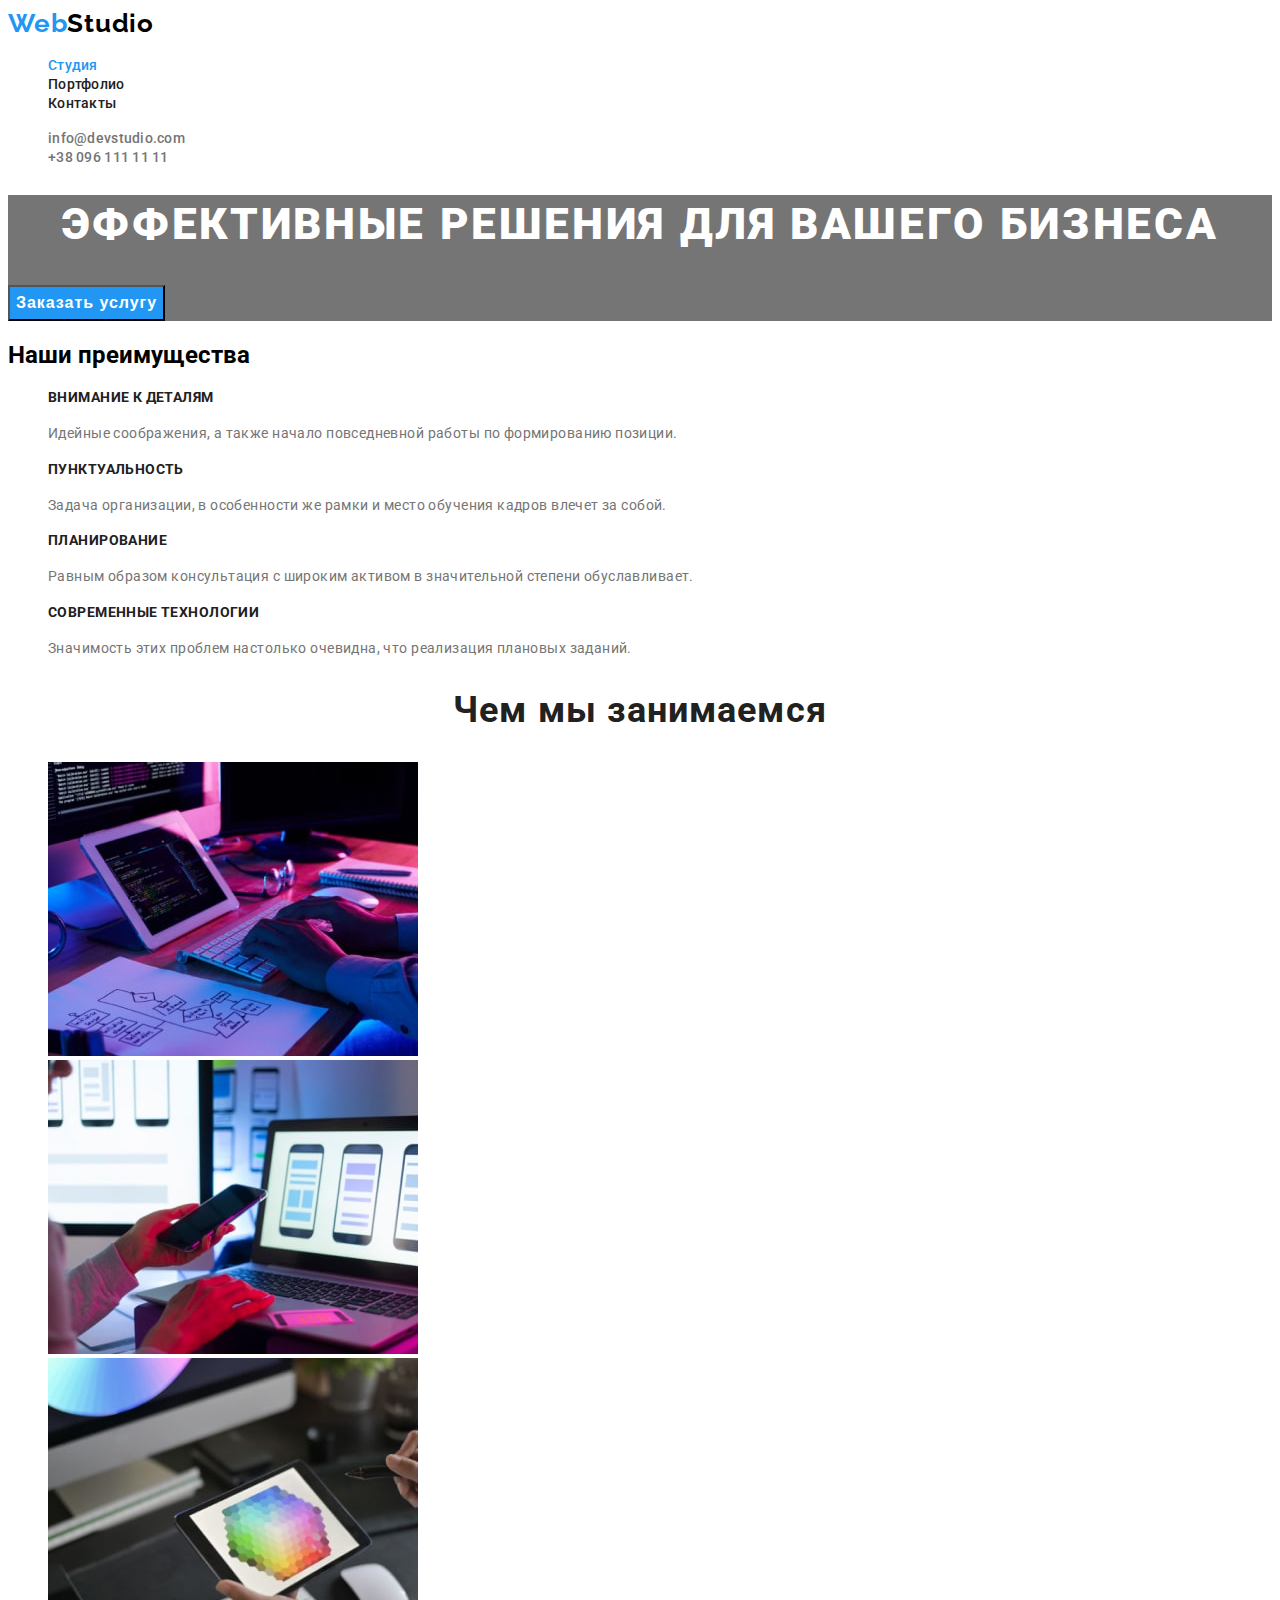
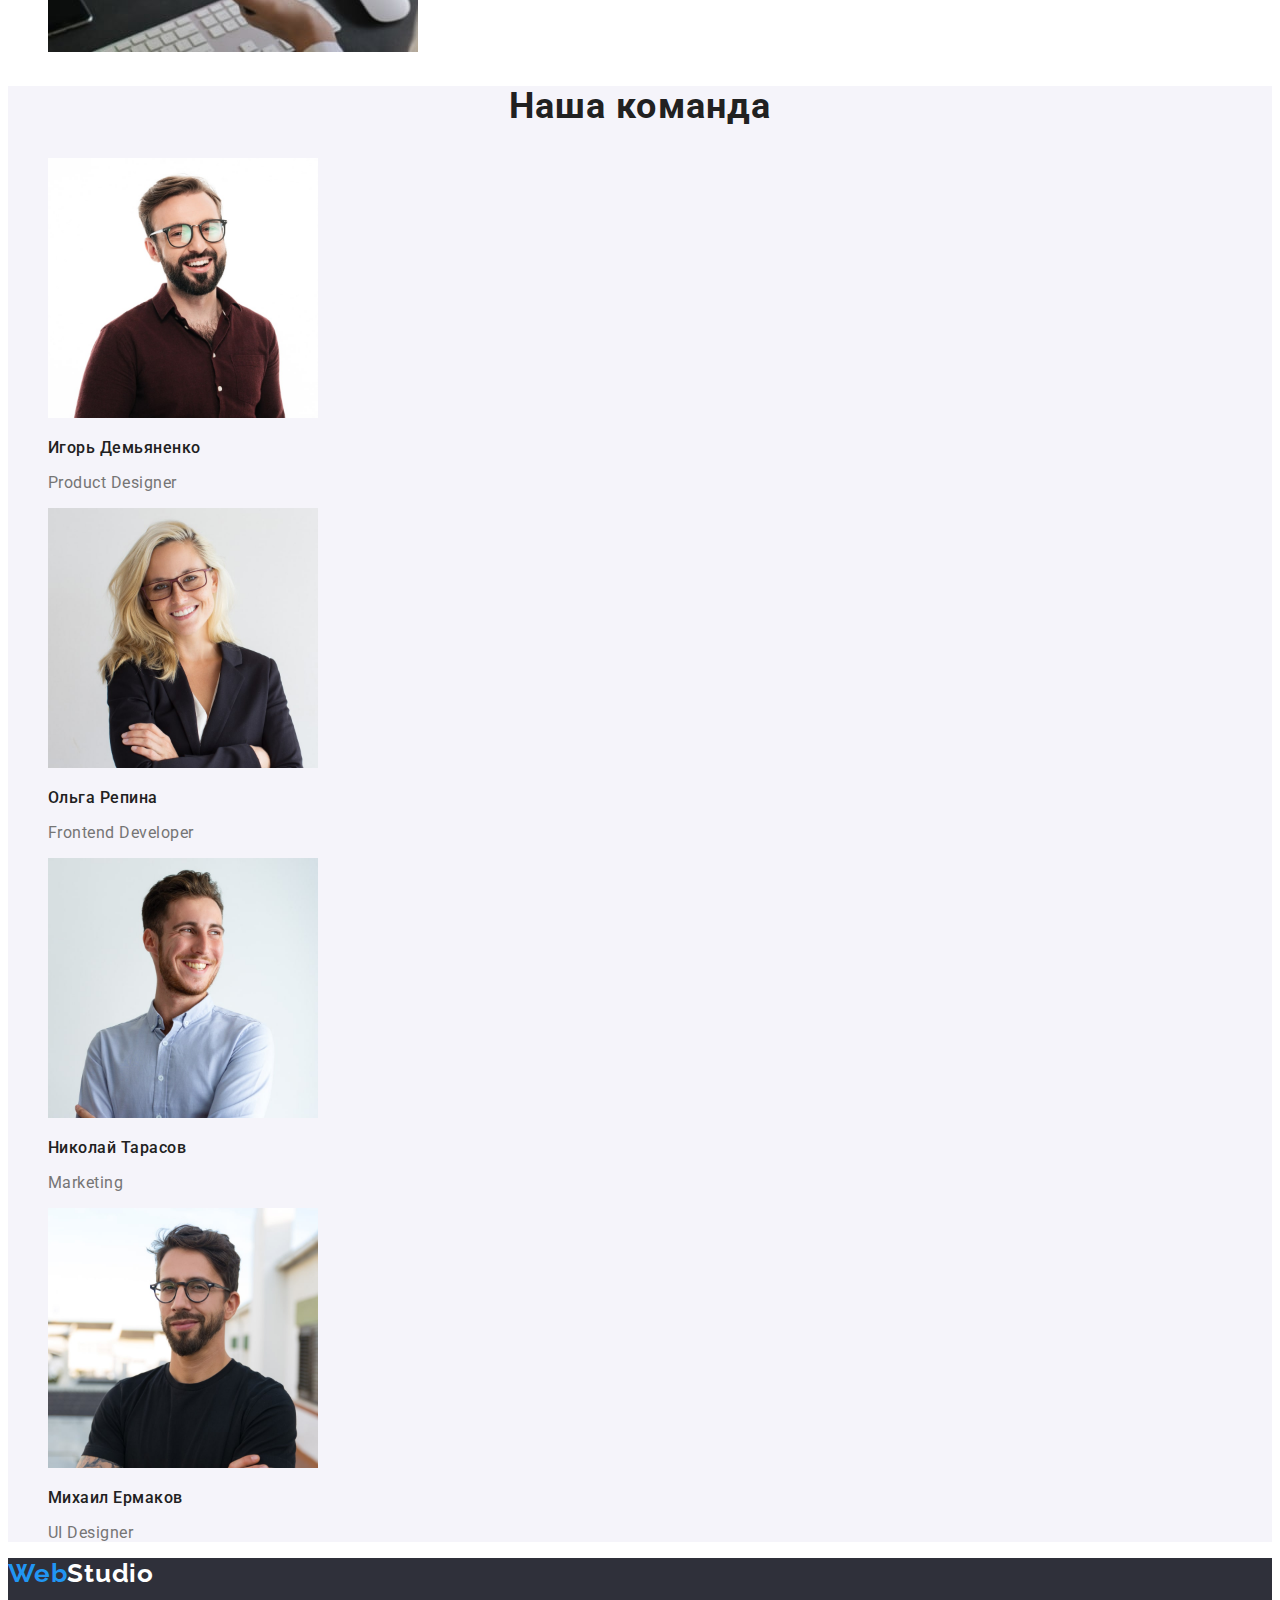
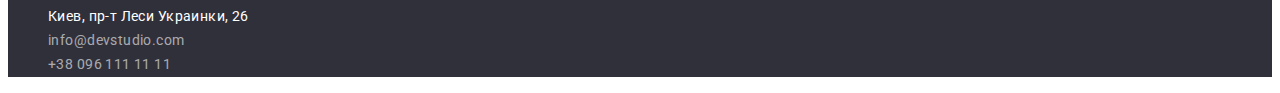
==== index.html @ a6e94756 "Clone home work 2" ====
<!DOCTYPE html>
<html lang="ru">
  <head>
    <meta charset="UTF-8" />
    <meta http-equiv="X-UA-Compatible" content="IE=edge" />
    <meta name="viewport" content="width=device-width, initial-scale=1.0" />
    <title>Home work 1</title>
    <link rel="stylesheet" href="./ccs/styles.css">
    <link rel="preconnect" href="https://fonts.googleapis.com">
    <link rel="preconnect" href="https://fonts.gstatic.com" crossorigin>
    <link href="https://fonts.googleapis.com/css2?family=Raleway:wght@700&family=Roboto:wght@400;500;700;900&display=swap"
      rel="stylesheet">
  </head>

  <body class="pages">
    <header>  
      <nav> 
        <a href="" lang="en" class="logo logo-header link"><span class="logo-accent">Web</span>Studio</a>
        <ul class="naw-list"> 
          <li class="naw-item list">
            <a href="" class="naw-link current link">Студия</a>
          </li> 
          <li class="naw-item list">
            <a href="./portfolio.html" class="naw-link link">Портфолио</a>
          </li>
          <li class="naw-item list">
            <a href="" class="naw-link link">Контакты</a>
          </li>
        </ul>
      </nav>
      <ul class="info-list">
        <li class="info-item list">
          <a href="" lang="en" class="info-link link">info@devstudio.com</a>
        </li>
        <li class="info-item list">
          <a href="" class="info-link link">+38 096 111 11 11</a>
        </li>
      </ul>
    </header>
    <main> 
      <!-- Герой -->
      <section class="hero">
        <h1 class="hero-title">Эффективные решения для вашего бизнеса</h1>
        <button type="button" class="hero-button">Заказать услугу</button>
      </section>
      <!-- Преимущества -->
      <section class="advantage">
        <h2>Наши преимущества</h2>
        <ul class="advantage-list">
          <li class="advantage-item list">
            <h3 class="advantage-title ">Внимание к деталям</h3>
            <p class="advantage-text">Идейные соображения, а также начало повседневной работы по формированию позиции.</p>
          </li>
          <li class="advantage-item list">
            <h3 class="advantage-title">Пунктуальность</h3>
            <p class="advantage-text">
              Задача организации, в особенности же рамки и место обучения кадров влечет за собой.
            </p>
          </li>
          <li class="advantage-item list">
            <h3 class="advantage-title">Планирование</h3>
            <p class="advantage-text">
              Равным образом консультация с широким активом в значительной степени обуславливает.
            </p>
          </li>
          <li class="advantage-item list">
            <h3 class="advantage-title">Современные технологии</h3>
            <p class="advantage-text">Значимость этих проблем настолько очевидна, что реализация плановых заданий.</p>
          </li>
        </ul>
      </section>
      <!-- Чем занимаемся -->
      <section class="about">
        <h2 class="about-title">Чем мы занимаемся</h2>
        <ul class="about-list">
          <li class="about-item list">
            <a href=""
              ><img
                src="./images/box-1.jpg"
                alt="Разработчик печатает код"
                width="370"
                height="294"
            /></a>
          </li>
          <li class="about-item list">
            <a href=""
              ><img
                src="./images/box-2.jpg"
                alt="Дизайнер верстает макеты"
                width="370"
                height="294"
            /></a>
          </li>
          <li class="about-item list">
            <a href=""
              ><img
                src="./images/box-3.jpg"
                alt="Дизайнер подбирае цветовую палитру"
                width="370"
                height="294"
            /></a>
          </li>
        </ul>
      </section>
      <!-- Команда -->
      <section class="team">
        <h2 class="team-title">Наша команда</h2>
        <ul class="team-list">
          <li class="team-item list">
            <img
              src="./images/team-card-1.jpg"
              alt="Фотография Игоря Демьяненко"
              width="270"
              height="260"
            />
            <h3 class="team-name">Игорь Демьяненко</h3>
            <p lang="en" class="team-post">Product Designer</p>
          </li>
          <li class="team-item list">
            <img
              src="./images/team-card-2.jpg"
              alt="Фотография Ольги Репиной"
              width="270"
              height="260"
            />
            <h3 class="team-name">Ольга Репина</h3>
            <p lang="en" class="team-post">Frontend Developer</p>
          </li>
          <li class="team-item list">
            <img
              src="./images/team-card-3.jpg"
              alt="Фотография Николая Тарасова"
              width="270"
              height="260"
            />
            <h3 class="team-name">Николай Тарасов</h3>
            <p lang="en" class="team-post">Marketing</p>
          </li>
          <li class="team-item list">
            <img
              src="./images/team-card-4.jpg"
              alt="Фотография Михаила Ермакова"
              width="270"
              height="260"
            />
            <h3 class="team-name">Михаил Ермаков</h3>
            <p lang="en" class="team-post">UI Designer</p>
          </li>
        </ul>
      </section>
    </main>
    <footer class="footer">
      <a href="" lang="en" class="logo logo-footer link"><span class="logo-accent">Web</span>Studio</a>
      <address class="address">
        <ul class="address-list">
          <li class="address-item list">
            <a href="" class="address-link link">Киев, пр-т Леси Украинки, 26</a>
          </li>
          <li class="address-item list">
            <a href="mailto:info@devstudio.com" lang="en" class="address-link info link">info@devstudio.com</a>
          </li>
          <li class="address-item list">
            <a href="tel:+380961111111" class="address-link info link">+38 096 111 11 11</a>
          </li>
        </ul>
      </address>
    </footer> 
  </body>
</html>
---- ccs/styles.css ----
/*  Основной фон       #FFFFFF 
    Вспомагателный фон #F5F4FA 
    Основной текст     #757575 
    Текст заголовков   #212121
    Акцент             #2196F3
    Цвет Лого          #000000

*/

:root {
    --primary-bg-color: #ffffff;
    --secondary-bg-color: #f5f4fa;
    --footer-bg-color: #2f303a;

    --primary-text-color: #757575;
    --secondary-text-color: #ffffff;
    --title-text-color: #212121;

    --logo-white-color: #ffffff;
    --logo-blask-color: #000000;

    --accent-color: #2196f3;
}
/*-------------MAIN-------------*/
.link {
    text-decoration: none;
}
.list {
    list-style-type: none;
}
.pages {
    font-family: Roboto;

    background-color: var(--primary-bg-color);
}

.logo {
    font-family: Raleway;
    font-weight: 700;
    font-size: 26px;
    line-height: 1.19;
    letter-spacing: 0.03em;
    font-size: 26px;
}
.logo-header {
    color: var(--logo-blask-color);
}
.logo-footer {
    color: var(--logo-white-color);
}

.logo-accent {
    color: var(--accent-color);
}

/*----------Site naw----------*/
.naw-link {
    font-style: normal;
    font-weight: 500;
    font-size: 14px;
    line-height: 1.14;
    letter-spacing: 0.02em;
    color: var(--title-text-color);
}

.naw-link:hover,
.naw-link:focus {
    color: var(--accent-color);
}
.naw-link.current {
    color: var(--accent-color);
}

.info-link {
    font-style: normal;
    font-weight: 500;
    font-size: 14px;
    line-height: 1.14;
    letter-spacing: 0.02em;
    color: var(--primary-text-color);
}

.info-link:hover,
.info-link:focus {
    color: var(--accent-color);
}
.address-link {
    font-style: normal;
    font-weight: normal;
    font-size: 14px;
    line-height: 1.71;
    letter-spacing: 0.03em;
    color: var(--secondary-text-color);
}
.address-link.info {
    color: rgba(255, 255, 255, 0.6);
}

/* index.html */

/* --------------------HERO-------------------- */
.hero {
    background-color: var(--primary-text-color);
}
.hero-title {
    font-weight: 900;
    font-size: 44px;
    line-height: 1.36;
    text-align: center;
    letter-spacing: 0.06em;
    text-transform: uppercase;
    color: var(--secondary-text-color);
    font-size: 44px;
}
.hero-button {
    font-weight: 700;
    font-size: 16px;
    line-height: 1.87;
    letter-spacing: 0.06em;
    color: var(--secondary-text-color);
    background-color: var(--accent-color);
    font-size: 16px;
}

/* --------------------ADVANTAGE-------------------- */
.advantage-title {
    font-weight: 700;
    font-size: 14px;
    line-height: 1.4;
    letter-spacing: 0.03em;
    text-transform: uppercase;
    color: var(--title-text-color);
}
.advantage-text {
    font-weight: normal;
    font-size: 14px;
    line-height: 1.71;
    letter-spacing: 0.03em;
    color: var(--primary-text-color);
}

.about-title {
    font-weight: 700;
    font-size: 36px;
    line-height: 1.16;
    text-align: center;
    letter-spacing: 0.03em;
    color: var(--title-text-color);
}

/* --------------------TEAM-------------------- */
.team {
    background-color: var(--secondary-bg-color);
}
.team-title {
    font-weight: 700;
    font-size: 36px;
    line-height: 1.16;
    text-align: center;
    letter-spacing: 0.03em;
    color: var(--title-text-color);
}

.team-name {
    font-weight: 500;
    font-size: 16px;
    line-height: 1.19;
    letter-spacing: 0.03em;
    color: var(--title-text-color);
}
.team-post {
    font-weight: 400;
    font-size: 16px;
    line-height: 1.19;
    letter-spacing: 0.03em;
    color: var(--primary-text-color);
}
/* --------------------FOOTER-------------------- */
.footer {
    background-color: var(--footer-bg-color);
}

/* --------------------portfolio.html-------------------- */

/* --------------------FILTER-------------------- */
.filter-button {
    font-family: Roboto;
    font-weight: 500;
    font-size: 16px;
    line-height: 1.62;
    letter-spacing: 0.03em;
    background-color: var(--secondary-bg-color);
    color: var(--title-text-color);
}
.filter-button:focus,
.filter-button:hover {
    background-color: var(--accent-color);
    color: var(--secondary-text-color);
}

/* --------------------PROJECTS-------------------- */
.project-name {
    font-weight: 700;
    font-size: 18px;
    line-height: 2;
    letter-spacing: 0.06em;
    color: var(--title-text-color);
}
.project-type {
    font-weight: 400;
    font-size: 16px;
    line-height: 1.87;
    letter-spacing: 0.03em;
    color: var(--primary-text-color);
}
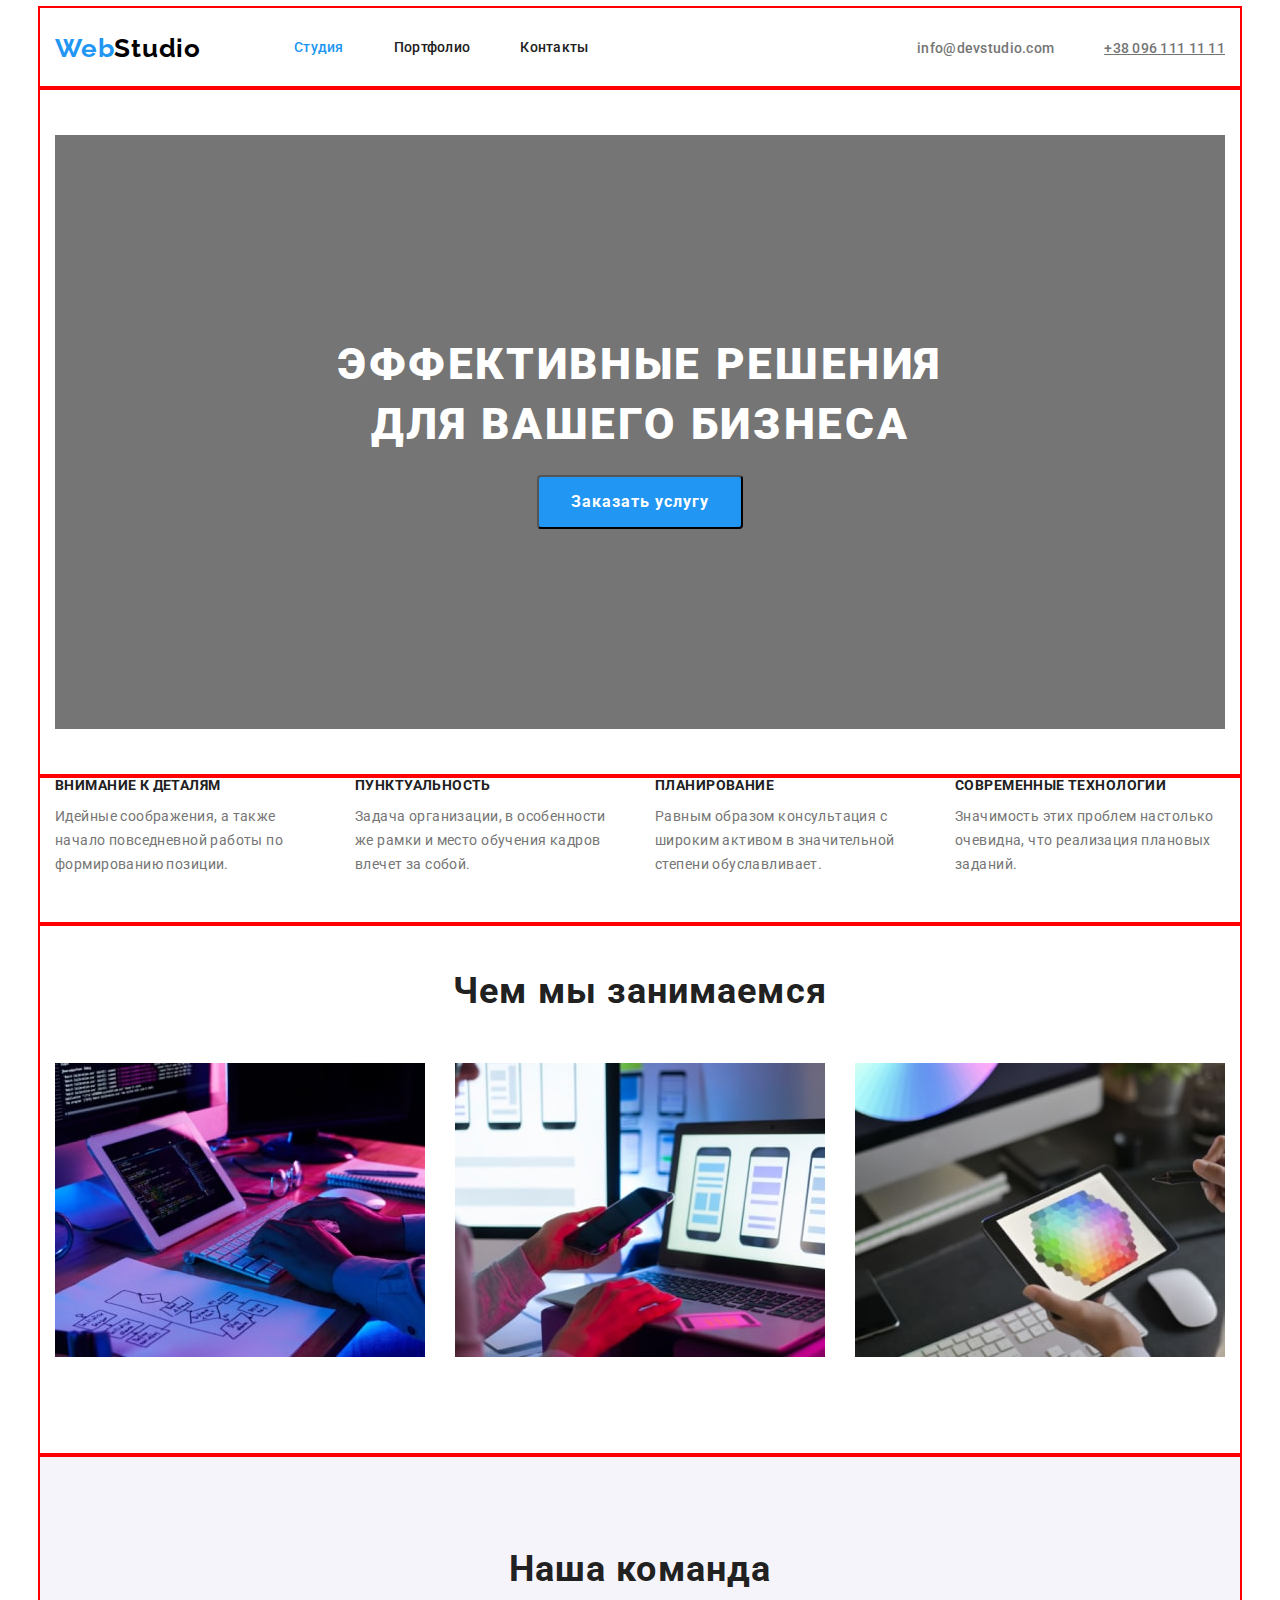
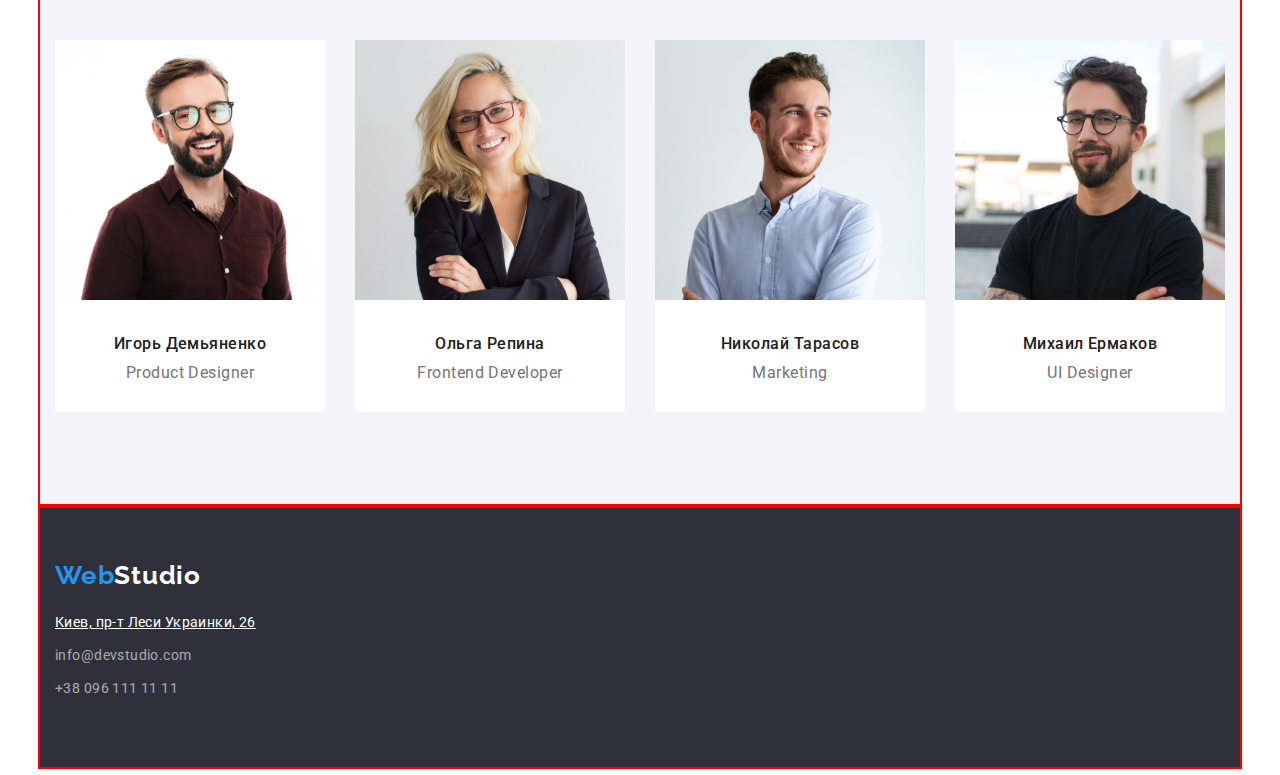
==== commit e0f17ff7: "Add home work 3." ====
--- a/index.html
+++ b/index.html
@@ -5,75 +5,83 @@
     <meta http-equiv="X-UA-Compatible" content="IE=edge" />
     <meta name="viewport" content="width=device-width, initial-scale=1.0" />
     <title>Home work 1</title>
+    <link rel="stylesheet" href="https://cdnjs.cloudflare.com/ajax/libs/modern-normalize/1.1.0/modern-normalize.min.css"
+      integrity="sha512-wpPYUAdjBVSE4KJnH1VR1HeZfpl1ub8YT/NKx4PuQ5NmX2tKuGu6U/JRp5y+Y8XG2tV+wKQpNHVUX03MfMFn9Q=="
+      crossorigin="anonymous" referrerpolicy="no-referrer" />
     <link rel="stylesheet" href="./ccs/styles.css">
     <link rel="preconnect" href="https://fonts.googleapis.com">
     <link rel="preconnect" href="https://fonts.gstatic.com" crossorigin>
     <link href="https://fonts.googleapis.com/css2?family=Raleway:wght@700&family=Roboto:wght@400;500;700;900&display=swap"
       rel="stylesheet">
   </head>
-
-  <body class="pages">
-    <header>  
-      <nav> 
-        <a href="" lang="en" class="logo logo-header link"><span class="logo-accent">Web</span>Studio</a>
-        <ul class="naw-list"> 
-          <li class="naw-item list">
-            <a href="" class="naw-link current link">Студия</a>
-          </li> 
-          <li class="naw-item list">
-            <a href="./portfolio.html" class="naw-link link">Портфолио</a>
+ 
+  <body class="pages ">
+    <header class="page-header">  
+      <div class="main-nav conteiner">
+        <nav class="nav-content">
+          <a href="" lang="en" class="logo logo-header link"><span class="logo-accent">Web</span>Studio</a>
+          <ul class="naw-list list">
+            <li class="naw-item">
+              <a href="" class="naw-link current link">Студия</a>
+            </li>
+            <li class="naw-item">
+              <a href="./portfolio.html" class="naw-link link">Портфолио</a>
+            </li>
+            <li class="naw-item">
+              <a href="" class="naw-link link">Контакты</a>
+            </li>
+          </ul>
+        </nav>
+        <ul class="info-list list">
+          <li class="info-item">
+            <a href="" lang="en" class="info-link link">info@devstudio.com</a>
           </li>
-          <li class="naw-item list">
-            <a href="" class="naw-link link">Контакты</a>
+          <li class="info-item list">
+            <a href="" class="info-link">+38 096 111 11 11</a>
           </li>
         </ul>
-      </nav>
-      <ul class="info-list">
-        <li class="info-item list">
-          <a href="" lang="en" class="info-link link">info@devstudio.com</a>
-        </li>
-        <li class="info-item list">
-          <a href="" class="info-link link">+38 096 111 11 11</a>
-        </li>
-      </ul>
+      </div>
     </header>
     <main> 
       <!-- Герой -->
-      <section class="hero">
-        <h1 class="hero-title">Эффективные решения для вашего бизнеса</h1>
-        <button type="button" class="hero-button">Заказать услугу</button>
+      <section class="hero conteiner">
+        <div class="hero-content">
+          <h1 class="hero-title">Эффективные решения<br>для вашего бизнеса</h1>
+          <button type="button" class="hero-button">Заказать услугу</button>
+        </div>
+        
       </section>
       <!-- Преимущества -->
-      <section class="advantage">
-        <h2>Наши преимущества</h2>
-        <ul class="advantage-list">
-          <li class="advantage-item list">
+      <section class="advantage conteiner">
+        <h2 class="visually-hidden">Наши преимущества</h2>
+        <ul class="advantage-list list">
+          <li class="advantage-item ">
             <h3 class="advantage-title ">Внимание к деталям</h3>
             <p class="advantage-text">Идейные соображения, а также начало повседневной работы по формированию позиции.</p>
           </li>
-          <li class="advantage-item list">
+          <li class="advantage-item">
             <h3 class="advantage-title">Пунктуальность</h3>
             <p class="advantage-text">
               Задача организации, в особенности же рамки и место обучения кадров влечет за собой.
             </p>
           </li>
-          <li class="advantage-item list">
+          <li class="advantage-item">
             <h3 class="advantage-title">Планирование</h3>
             <p class="advantage-text">
               Равным образом консультация с широким активом в значительной степени обуславливает.
             </p>
           </li>
-          <li class="advantage-item list">
+          <li class="advantage-item">
             <h3 class="advantage-title">Современные технологии</h3>
             <p class="advantage-text">Значимость этих проблем настолько очевидна, что реализация плановых заданий.</p>
           </li>
         </ul>
       </section>
       <!-- Чем занимаемся -->
-      <section class="about">
+      <section class="about conteiner">
         <h2 class="about-title">Чем мы занимаемся</h2>
-        <ul class="about-list">
-          <li class="about-item list">
+        <ul class="about-list list">
+          <li class="about-item ">
             <a href=""
               ><img
                 src="./images/box-1.jpg"
@@ -82,7 +90,7 @@
                 height="294"
             /></a>
           </li>
-          <li class="about-item list">
+          <li class="about-item ">
             <a href=""
               ><img
                 src="./images/box-2.jpg"
@@ -91,7 +99,7 @@
                 height="294"
             /></a>
           </li>
-          <li class="about-item list">
+          <li class="about-item ">
             <a href=""
               ><img
                 src="./images/box-3.jpg"
@@ -103,10 +111,10 @@
         </ul>
       </section>
       <!-- Команда -->
-      <section class="team">
+      <section class="team conteiner">
         <h2 class="team-title">Наша команда</h2>
-        <ul class="team-list">
-          <li class="team-item list">
+        <ul class="team-list list">
+          <li class="team-item">
             <img
               src="./images/team-card-1.jpg"
               alt="Фотография Игоря Демьяненко"
@@ -116,7 +124,7 @@
             <h3 class="team-name">Игорь Демьяненко</h3>
             <p lang="en" class="team-post">Product Designer</p>
           </li>
-          <li class="team-item list">
+          <li class="team-item">
             <img
               src="./images/team-card-2.jpg"
               alt="Фотография Ольги Репиной"
@@ -126,7 +134,7 @@
             <h3 class="team-name">Ольга Репина</h3>
             <p lang="en" class="team-post">Frontend Developer</p>
           </li>
-          <li class="team-item list">
+          <li class="team-item">
             <img
               src="./images/team-card-3.jpg"
               alt="Фотография Николая Тарасова"
@@ -136,7 +144,7 @@
             <h3 class="team-name">Николай Тарасов</h3>
             <p lang="en" class="team-post">Marketing</p>
           </li>
-          <li class="team-item list">
+          <li class="team-item">
             <img
               src="./images/team-card-4.jpg"
               alt="Фотография Михаила Ермакова"
@@ -149,17 +157,17 @@
         </ul>
       </section>
     </main>
-    <footer class="footer">
+    <footer class="footer conteiner">
       <a href="" lang="en" class="logo logo-footer link"><span class="logo-accent">Web</span>Studio</a>
       <address class="address">
-        <ul class="address-list">
-          <li class="address-item list">
-            <a href="" class="address-link link">Киев, пр-т Леси Украинки, 26</a>
+        <ul class="address-list list">
+          <li class="address-item">
+            <a href="" class="address-link">Киев, пр-т Леси Украинки, 26</a>
           </li>
-          <li class="address-item list">
+          <li class="address-item">
             <a href="mailto:info@devstudio.com" lang="en" class="address-link info link">info@devstudio.com</a>
           </li>
-          <li class="address-item list">
+          <li class="address-item">
             <a href="tel:+380961111111" class="address-link info link">+38 096 111 11 11</a>
           </li>
         </ul>
--- a/ccs/styles.css
+++ b/ccs/styles.css
@@ -6,6 +6,11 @@
     Цвет Лого          #000000
 
 */
+*,
+*::before,
+*::after {
+    box-sizing: border-box;
+}
 
 :root {
     --primary-bg-color: #ffffff;
@@ -22,10 +27,40 @@
     --accent-color: #2196f3;
 }
 /*-------------MAIN-------------*/
+.conteiner {
+    margin-left: auto;
+    margin-right: auto;
+    width: 1200px;
+    padding-left: 15px;
+    padding-right: 15px;
+    outline: 2px solid red;
+}
+h1,
+h2,
+h3,
+h4,
+h5,
+h6,
+p {
+    margin: 0;
+}
+
+.visually-hidden {
+    position: absolute;
+    width: 1px;
+    height: 1px;
+    margin: -1px;
+    padding: 0;
+    overflow: hidden;
+    border: 0;
+    clip: rect(0 0 0 0);
+}
 .link {
     text-decoration: none;
 }
 .list {
+    padding: 0px;
+    margin: 0px;
     list-style-type: none;
 }
 .pages {
@@ -54,13 +89,37 @@
 }
 
 /*----------Site naw----------*/
+.main-nav {
+    display: flex;
+    align-items: center;
+    justify-content: space-between;
+}
+
+.nav-content {
+    display: flex;
+    align-items: center;
+}
+
+.naw-list {
+    display: flex;
+    margin-left: 93px;
+}
+
+.naw-item:not(:last-child) {
+    margin-right: 50px;
+}
+
 .naw-link {
+    display: block;
+    padding-top: 32px;
+    padding-bottom: 32px;
     font-style: normal;
     font-weight: 500;
     font-size: 14px;
     line-height: 1.14;
     letter-spacing: 0.02em;
     color: var(--title-text-color);
+    /* background-color: teal; */
 }
 
 .naw-link:hover,
@@ -71,7 +130,17 @@
     color: var(--accent-color);
 }
 
+.info-list {
+    display: flex;
+}
+.info-item:not(:last-child) {
+    margin-right: 50px;
+}
+
 .info-link {
+    /* background-color: tomato; */
+    padding-top: 32px;
+    padding-bottom: 32px;
     font-style: normal;
     font-weight: 500;
     font-size: 14px;
@@ -84,6 +153,13 @@
 .info-link:focus {
     color: var(--accent-color);
 }
+
+.address {
+    margin-top: 20px;
+}
+.address-item:not(:last-child) {
+    margin-bottom: 9px;
+}
 .address-link {
     font-style: normal;
     font-weight: normal;
@@ -100,9 +176,18 @@
 
 /* --------------------HERO-------------------- */
 .hero {
+    padding-top: 47px;
+    padding-bottom: 47px;
+}
+
+.hero-content {
     background-color: var(--primary-text-color);
+    text-align: center;
+    padding-top: 200px;
+    padding-bottom: 200px;
 }
 .hero-title {
+    padding-bottom: 20px;
     font-weight: 900;
     font-size: 44px;
     line-height: 1.36;
@@ -113,6 +198,11 @@
     font-size: 44px;
 }
 .hero-button {
+    padding-bottom: 20px;
+    display: inline-block;
+    border-radius: 4px;
+    padding: 10px 32px;
+    font-family: Roboto;
     font-weight: 700;
     font-size: 16px;
     line-height: 1.87;
@@ -123,7 +213,23 @@
 }
 
 /* --------------------ADVANTAGE-------------------- */
+.advantage {
+    padding-bottom: 47px;
+}
+
+.advantage-list {
+    display: flex;
+    margin-left: -15px;
+    margin-right: -15px;
+}
+.advantage-item {
+    margin-left: 15px;
+    margin-right: 15px;
+    flex-basis: calc((100% - 90px) / 3);
+}
+
 .advantage-title {
+    margin-bottom: 10px;
     font-weight: 700;
     font-size: 14px;
     line-height: 1.4;
@@ -138,8 +244,12 @@
     letter-spacing: 0.03em;
     color: var(--primary-text-color);
 }
-
+.about {
+    padding-bottom: 94px;
+    padding-top: 47px;
+}
 .about-title {
+    margin-bottom: 50px;
     font-weight: 700;
     font-size: 36px;
     line-height: 1.16;
@@ -148,11 +258,21 @@
     color: var(--title-text-color);
 }
 
+.about-list {
+    display: flex;
+}
+.about-item:not(:last-child) {
+    margin-right: 30px;
+}
+
 /* --------------------TEAM-------------------- */
 .team {
+    padding-top: 94px;
+    padding-bottom: 94px;
     background-color: var(--secondary-bg-color);
 }
 .team-title {
+    margin-bottom: 50px;
     font-weight: 700;
     font-size: 36px;
     line-height: 1.16;
@@ -161,7 +281,23 @@
     color: var(--title-text-color);
 }
 
+.team-list {
+    display: flex;
+}
+
+.team-item {
+    text-align: center;
+    border-bottom-right-radius: 4px;
+    border-bottom-left-radius: 4px;
+    background-color: var(--primary-bg-color);
+}
+.team-item:not(:last-child) {
+    margin-right: 30px;
+}
+
 .team-name {
+    margin-top: 30px;
+    margin-bottom: 10px;
     font-weight: 500;
     font-size: 16px;
     line-height: 1.19;
@@ -169,6 +305,7 @@
     color: var(--title-text-color);
 }
 .team-post {
+    margin-bottom: 30px;
     font-weight: 400;
     font-size: 16px;
     line-height: 1.19;
@@ -177,13 +314,27 @@
 }
 /* --------------------FOOTER-------------------- */
 .footer {
+    padding-top: 54px;
+    padding-bottom: 66px;
     background-color: var(--footer-bg-color);
 }
 
 /* --------------------portfolio.html-------------------- */
 
 /* --------------------FILTER-------------------- */
+.main-project {
+    padding-top: 94px;
+    padding-bottom: 94px;
+}
+.filter {
+    text-align: center;
+    padding-bottom: 50px;
+}
 .filter-button {
+    display: inline-block;
+    border: 0px;
+    border-radius: 4px;
+    padding: 6px 22px;
     font-family: Roboto;
     font-weight: 500;
     font-size: 16px;
@@ -197,9 +348,28 @@
     background-color: var(--accent-color);
     color: var(--secondary-text-color);
 }
+.filter-button:not(:last-child) {
+    margin-right: 8px;
+}
 
 /* --------------------PROJECTS-------------------- */
+
+.project-list {
+    display: flex;
+    flex-wrap: wrap;
+    margin: -15px;
+}
+.project-item {
+    outline: 1px solid #eeeeee;
+    margin: 15px;
+    flex-basis: calc((100% - 90px) / 3);
+}
+
 .project-name {
+    padding-left: 24px;
+    padding-right: 24px;
+    padding-top: 20px;
+    padding-bottom: 4px;
     font-weight: 700;
     font-size: 18px;
     line-height: 2;
@@ -207,6 +377,9 @@
     color: var(--title-text-color);
 }
 .project-type {
+    padding-left: 24px;
+    padding-right: 24px;
+    padding-bottom: 20px;
     font-weight: 400;
     font-size: 16px;
     line-height: 1.87;
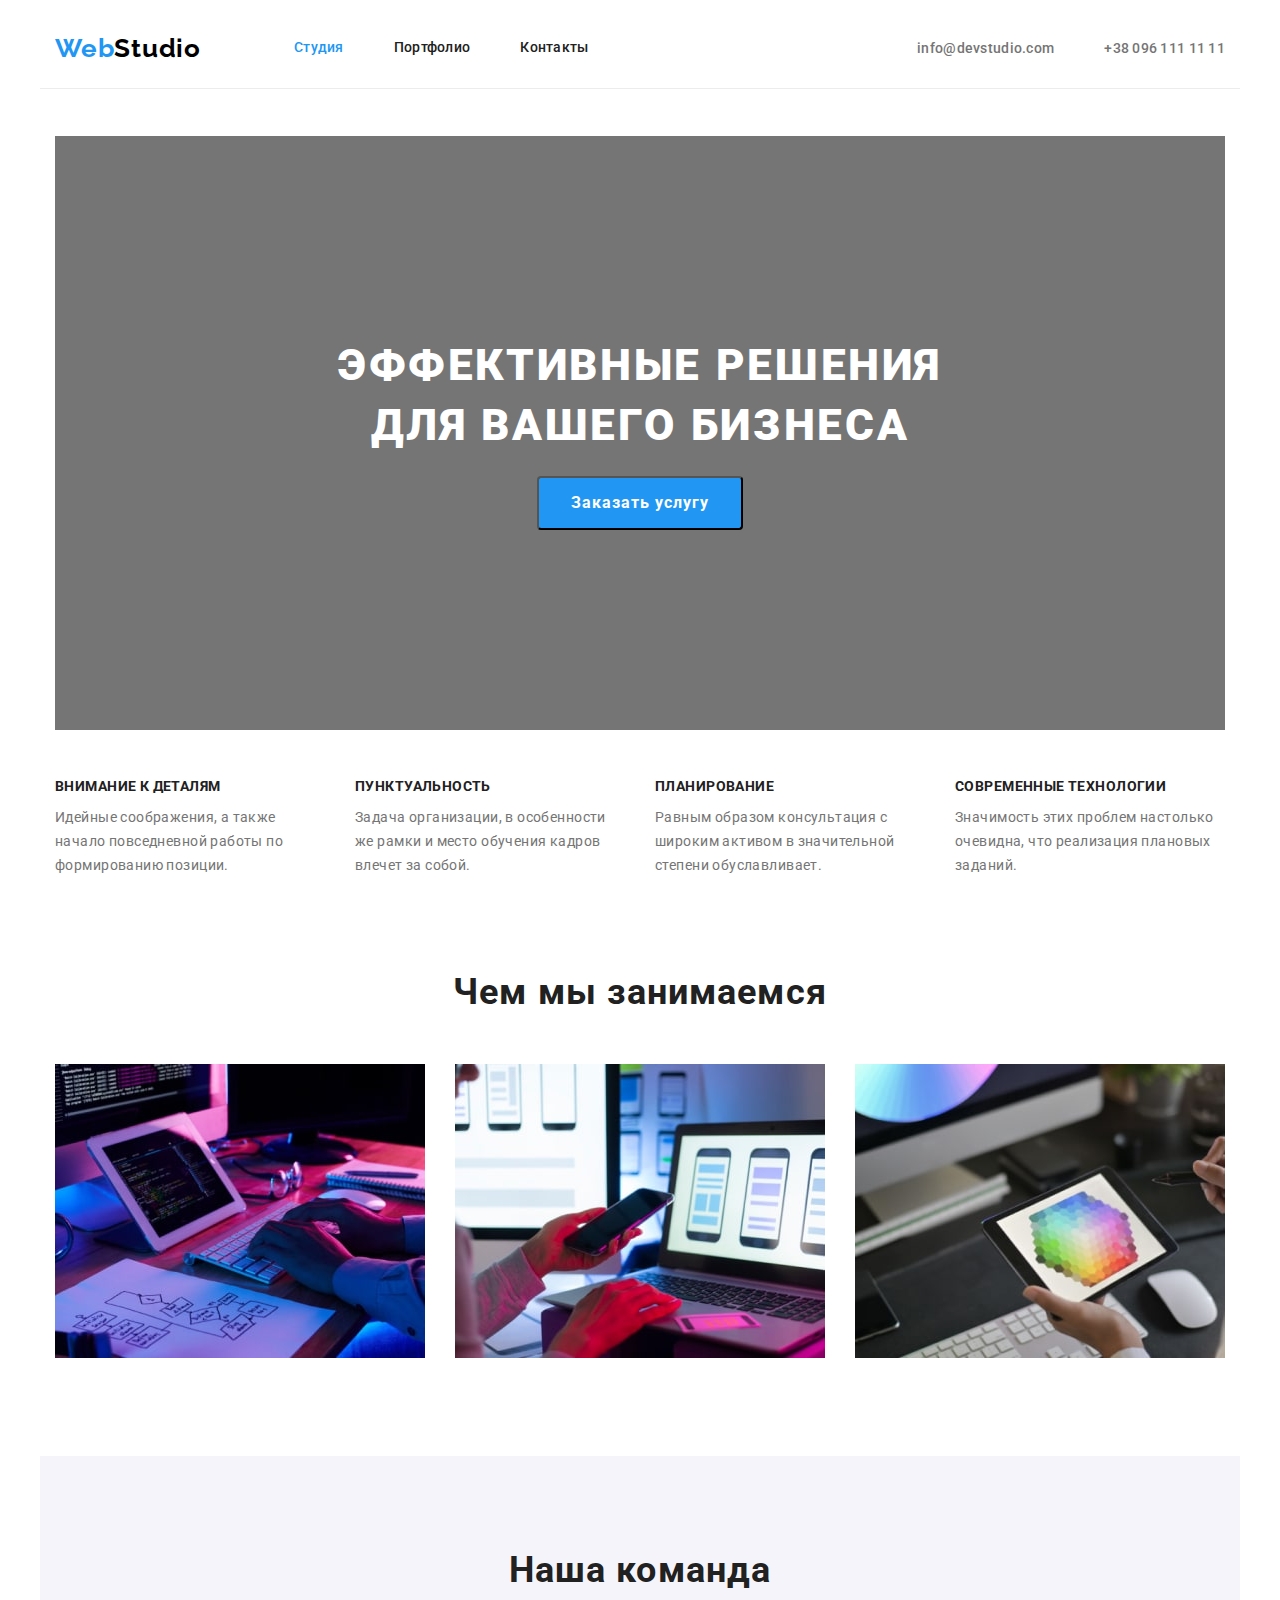
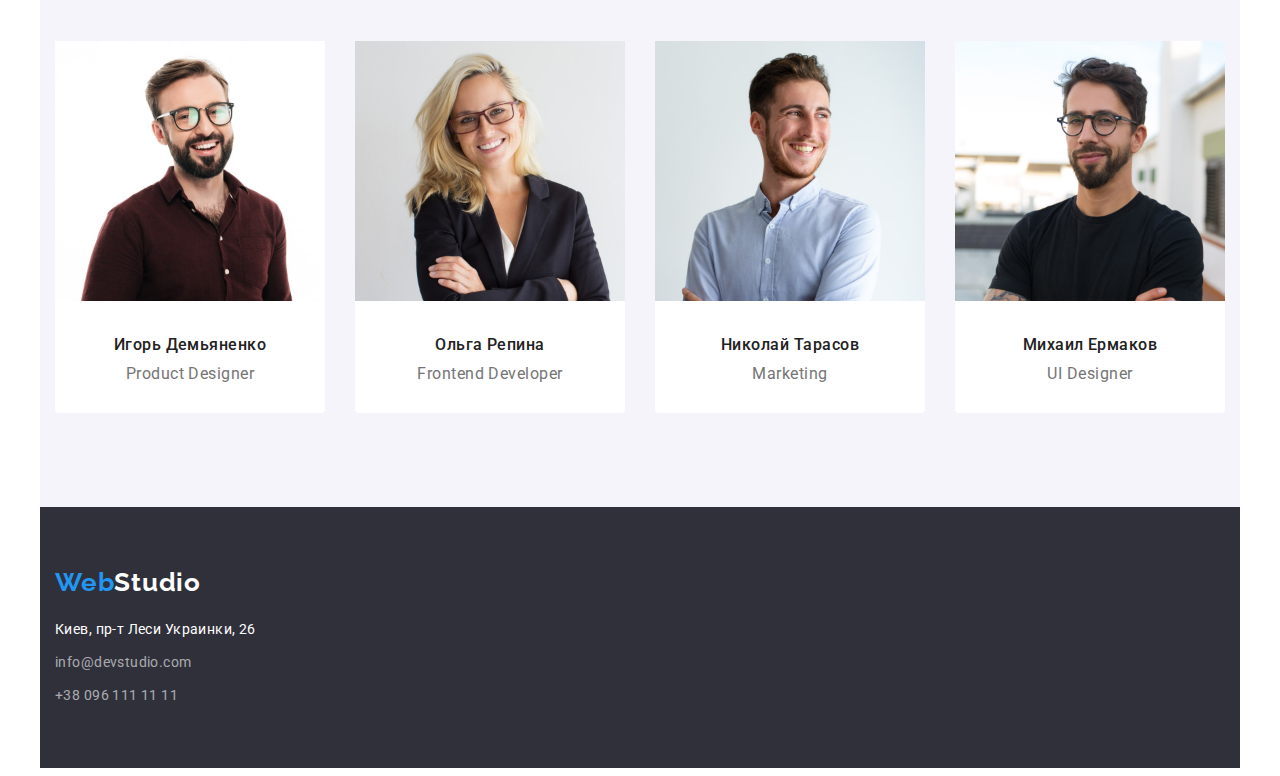
==== commit e60dbc20: "Исправил верстку контейнера." ====
--- a/index.html
+++ b/index.html
@@ -1,177 +1,183 @@
 <!DOCTYPE html>
 <html lang="ru">
-  <head>
-    <meta charset="UTF-8" />
-    <meta http-equiv="X-UA-Compatible" content="IE=edge" />
-    <meta name="viewport" content="width=device-width, initial-scale=1.0" />
-    <title>Home work 1</title>
-    <link rel="stylesheet" href="https://cdnjs.cloudflare.com/ajax/libs/modern-normalize/1.1.0/modern-normalize.min.css"
-      integrity="sha512-wpPYUAdjBVSE4KJnH1VR1HeZfpl1ub8YT/NKx4PuQ5NmX2tKuGu6U/JRp5y+Y8XG2tV+wKQpNHVUX03MfMFn9Q=="
-      crossorigin="anonymous" referrerpolicy="no-referrer" />
-    <link rel="stylesheet" href="./ccs/styles.css">
-    <link rel="preconnect" href="https://fonts.googleapis.com">
-    <link rel="preconnect" href="https://fonts.gstatic.com" crossorigin>
-    <link href="https://fonts.googleapis.com/css2?family=Raleway:wght@700&family=Roboto:wght@400;500;700;900&display=swap"
-      rel="stylesheet">
-  </head>
- 
-  <body class="pages ">
-    <header class="page-header">  
-      <div class="main-nav conteiner">
-        <nav class="nav-content">
-          <a href="" lang="en" class="logo logo-header link"><span class="logo-accent">Web</span>Studio</a>
-          <ul class="naw-list list">
-            <li class="naw-item">
-              <a href="" class="naw-link current link">Студия</a>
-            </li>
-            <li class="naw-item">
-              <a href="./portfolio.html" class="naw-link link">Портфолио</a>
-            </li>
-            <li class="naw-item">
-              <a href="" class="naw-link link">Контакты</a>
-            </li>
-          </ul>
-        </nav>
-        <ul class="info-list list">
-          <li class="info-item">
-            <a href="" lang="en" class="info-link link">info@devstudio.com</a>
-          </li>
-          <li class="info-item list">
-            <a href="" class="info-link">+38 096 111 11 11</a>
-          </li>
-        </ul>
-      </div>
-    </header>
-    <main> 
-      <!-- Герой -->
-      <section class="hero conteiner">
-        <div class="hero-content">
-          <h1 class="hero-title">Эффективные решения<br>для вашего бизнеса</h1>
-          <button type="button" class="hero-button">Заказать услугу</button>
-        </div>
-        
-      </section>
-      <!-- Преимущества -->
-      <section class="advantage conteiner">
-        <h2 class="visually-hidden">Наши преимущества</h2>
-        <ul class="advantage-list list">
-          <li class="advantage-item ">
-            <h3 class="advantage-title ">Внимание к деталям</h3>
-            <p class="advantage-text">Идейные соображения, а также начало повседневной работы по формированию позиции.</p>
-          </li>
-          <li class="advantage-item">
-            <h3 class="advantage-title">Пунктуальность</h3>
-            <p class="advantage-text">
-              Задача организации, в особенности же рамки и место обучения кадров влечет за собой.
-            </p>
-          </li>
-          <li class="advantage-item">
-            <h3 class="advantage-title">Планирование</h3>
-            <p class="advantage-text">
-              Равным образом консультация с широким активом в значительной степени обуславливает.
-            </p>
-          </li>
-          <li class="advantage-item">
-            <h3 class="advantage-title">Современные технологии</h3>
-            <p class="advantage-text">Значимость этих проблем настолько очевидна, что реализация плановых заданий.</p>
-          </li>
-        </ul>
-      </section>
-      <!-- Чем занимаемся -->
-      <section class="about conteiner">
-        <h2 class="about-title">Чем мы занимаемся</h2>
-        <ul class="about-list list">
-          <li class="about-item ">
-            <a href=""
-              ><img
-                src="./images/box-1.jpg"
-                alt="Разработчик печатает код"
-                width="370"
-                height="294"
-            /></a>
-          </li>
-          <li class="about-item ">
-            <a href=""
-              ><img
-                src="./images/box-2.jpg"
-                alt="Дизайнер верстает макеты"
-                width="370"
-                height="294"
-            /></a>
-          </li>
-          <li class="about-item ">
-            <a href=""
-              ><img
-                src="./images/box-3.jpg"
-                alt="Дизайнер подбирае цветовую палитру"
-                width="370"
-                height="294"
-            /></a>
-          </li>
-        </ul>
-      </section>
-      <!-- Команда -->
-      <section class="team conteiner">
-        <h2 class="team-title">Наша команда</h2>
-        <ul class="team-list list">
-          <li class="team-item">
-            <img
-              src="./images/team-card-1.jpg"
-              alt="Фотография Игоря Демьяненко"
-              width="270"
-              height="260"
-            />
-            <h3 class="team-name">Игорь Демьяненко</h3>
-            <p lang="en" class="team-post">Product Designer</p>
-          </li>
-          <li class="team-item">
-            <img
-              src="./images/team-card-2.jpg"
-              alt="Фотография Ольги Репиной"
-              width="270"
-              height="260"
-            />
-            <h3 class="team-name">Ольга Репина</h3>
-            <p lang="en" class="team-post">Frontend Developer</p>
-          </li>
-          <li class="team-item">
-            <img
-              src="./images/team-card-3.jpg"
-              alt="Фотография Николая Тарасова"
-              width="270"
-              height="260"
-            />
-            <h3 class="team-name">Николай Тарасов</h3>
-            <p lang="en" class="team-post">Marketing</p>
-          </li>
-          <li class="team-item">
-            <img
-              src="./images/team-card-4.jpg"
-              alt="Фотография Михаила Ермакова"
-              width="270"
-              height="260"
-            />
-            <h3 class="team-name">Михаил Ермаков</h3>
-            <p lang="en" class="team-post">UI Designer</p>
-          </li>
-        </ul>
-      </section>
-    </main>
-    <footer class="footer conteiner">
-      <a href="" lang="en" class="logo logo-footer link"><span class="logo-accent">Web</span>Studio</a>
-      <address class="address">
-        <ul class="address-list list">
-          <li class="address-item">
-            <a href="" class="address-link">Киев, пр-т Леси Украинки, 26</a>
-          </li>
-          <li class="address-item">
-            <a href="mailto:info@devstudio.com" lang="en" class="address-link info link">info@devstudio.com</a>
-          </li>
-          <li class="address-item">
-            <a href="tel:+380961111111" class="address-link info link">+38 096 111 11 11</a>
-          </li>
-        </ul>
-      </address>
-    </footer> 
-  </body>
+    <head>
+        <meta charset="UTF-8" />
+        <meta http-equiv="X-UA-Compatible" content="IE=edge" />
+        <meta name="viewport" content="width=device-width, initial-scale=1.0" />
+        <title>Home work 1</title>
+        <link
+            rel="stylesheet"
+            href="https://cdnjs.cloudflare.com/ajax/libs/modern-normalize/1.1.0/modern-normalize.min.css"
+            integrity="sha512-wpPYUAdjBVSE4KJnH1VR1HeZfpl1ub8YT/NKx4PuQ5NmX2tKuGu6U/JRp5y+Y8XG2tV+wKQpNHVUX03MfMFn9Q=="
+            crossorigin="anonymous"
+            referrerpolicy="no-referrer"
+        />
+        <link rel="stylesheet" href="./ccs/styles.css" />
+        <link rel="preconnect" href="https://fonts.googleapis.com" />
+        <link rel="preconnect" href="https://fonts.gstatic.com" crossorigin />
+        <link
+            href="https://fonts.googleapis.com/css2?family=Raleway:wght@700&family=Roboto:wght@400;500;700;900&display=swap"
+            rel="stylesheet"
+        />
+    </head>
+
+    <body class="pages">
+        <header class="page-header">
+            <div class="main-nav conteiner">
+                <nav class="nav-content">
+                    <a href="" lang="en" class="logo logo-header link"
+                        ><span class="logo-accent">Web</span>Studio</a
+                    >
+                    <ul class="naw-list list">
+                        <li class="naw-item">
+                            <a href="" class="naw-link current link">Студия</a>
+                        </li>
+                        <li class="naw-item">
+                            <a href="./portfolio.html" class="naw-link link">Портфолио</a>
+                        </li>
+                        <li class="naw-item">
+                            <a href="" class="naw-link link">Контакты</a>
+                        </li>
+                    </ul>
+                </nav>
+                <ul class="info-list list">
+                    <li class="info-item">
+                        <a href="mailto:info@devstudio.com" lang="en" class="info-link link">info@devstudio.com</a>
+                    </li>
+                    <li class="info-item list">
+                        <a href="tel:+380961111111" class="info-link link">+38 096 111 11 11</a>
+                    </li>
+                </ul>
+            </div>
+        </header>
+        <main>
+            <!-- Герой -->
+            <section class="section">
+                <div class="main-hero conteiner">
+                    <div class="hero-content">
+                        <h1 class="hero-title">Эффективные решения<br />для вашего бизнеса</h1>
+                        <button type="button" class="hero-button">Заказать услугу</button>
+                    </div>
+                </div>
+            </section>
+            <!-- Преимущества -->
+            <section class="section">
+                <div class="conteiner">
+                    <h2 class="visually-hidden">Наши преимущества</h2>
+                    <ul class="advantage-list list">
+                        <li class="advantage-item">
+                            <h3 class="advantage-title">Внимание к деталям</h3>
+                            <p class="advantage-text">
+                                Идейные соображения, а также начало повседневной работы по
+                                формированию позиции.
+                            </p>
+                        </li>
+                        <li class="advantage-item">
+                            <h3 class="advantage-title">Пунктуальность</h3>
+                            <p class="advantage-text">
+                                Задача организации, в особенности же рамки и место обучения кадров
+                                влечет за собой.
+                            </p>
+                        </li>
+                        <li class="advantage-item">
+                            <h3 class="advantage-title">Планирование</h3>
+                            <p class="advantage-text">
+                                Равным образом консультация с широким активом в значительной степени
+                                обуславливает.
+                            </p>
+                        </li>
+                        <li class="advantage-item">
+                            <h3 class="advantage-title">Современные технологии</h3>
+                            <p class="advantage-text">
+                                Значимость этих проблем настолько очевидна, что реализация плановых
+                                заданий.
+                            </p>
+                        </li>
+                    </ul>
+                </div>
+            </section>
+            <!-- Чем занимаемся -->
+            <section class="section">
+                <div class="main-about conteiner">
+                    <h2 class="about-title">Чем мы занимаемся</h2>
+                    <ul class="about-list list">
+                        <li class="about-item">
+                            <a href="" class="link"
+                                ><img
+                                    src="./images/box-1.jpg"
+                                    alt="Разработчик печатает код"
+                                    width="370"
+                                    height="294"
+                            /></a>
+                        </li>
+                        <li class="about-item">
+                            <a href="" class="link"
+                                ><img
+                                    src="./images/box-2.jpg"
+                                    alt="Дизайнер верстает макеты"
+                                    width="370"
+                                    height="294"
+                            /></a>
+                        </li>
+                        <li class="about-item">
+                            <a href="" class="link"
+                                ><img
+                                    src="./images/box-3.jpg"
+                                    alt="Дизайнер подбирае цветовую палитру"
+                                    width="370"
+                                    height="294"
+                            /></a>
+                        </li>
+                    </ul>
+                </div>
+            </section>
+            <!-- Команда -->
+            <section class="section">
+                <div class="main-team conteiner">
+                  <h2 class="team-title">Наша команда</h2>
+                  <ul class="team-list list">
+                    <li class="team-item">
+                      <img src="./images/team-card-1.jpg" alt="Фотография Игоря Демьяненко" width="270" height="260" />
+                      <h3 class="team-name">Игорь Демьяненко</h3>
+                      <p lang="en" class="team-post">Product Designer</p>
+                    </li>
+                    <li class="team-item">
+                      <img src="./images/team-card-2.jpg" alt="Фотография Ольги Репиной" width="270" height="260" />
+                      <h3 class="team-name">Ольга Репина</h3>
+                      <p lang="en" class="team-post">Frontend Developer</p>
+                    </li>
+                    <li class="team-item">
+                      <img src="./images/team-card-3.jpg" alt="Фотография Николая Тарасова" width="270" height="260" />
+                      <h3 class="team-name">Николай Тарасов</h3>
+                      <p lang="en" class="team-post">Marketing</p>
+                    </li>
+                    <li class="team-item">
+                      <img src="./images/team-card-4.jpg" alt="Фотография Михаила Ермакова" width="270" height="260" />
+                      <h3 class="team-name">Михаил Ермаков</h3>
+                      <p lang="en" class="team-post">UI Designer</p>
+                    </li>
+                  </ul>
+                </div>
+            </section>
+        </main>
+        <footer >
+          <div class="footer conteiner">
+            <a href="" lang="en" class="logo logo-footer link"><span class="logo-accent">Web</span>Studio</a>
+            <address class="address">
+              <ul class="address-list list">
+                <li class="address-item">
+                  <a href="" class="address-link link">Киев, пр-т Леси Украинки, 26</a>
+                </li>
+                <li class="address-item">
+                  <a href="mailto:info@devstudio.com" lang="en" class="address-link info link">info@devstudio.com</a>
+                </li>
+                <li class="address-item">
+                  <a href="tel:+380961111111" class="address-link info link">+38 096 111 11 11</a>
+                </li>
+              </ul>
+            </address>
+          </div>
+            
+        </footer>
+    </body>
 </html>
--- a/ccs/styles.css
+++ b/ccs/styles.css
@@ -33,7 +33,7 @@
     width: 1200px;
     padding-left: 15px;
     padding-right: 15px;
-    outline: 2px solid red;
+    /* outline: 2px solid red; */
 }
 h1,
 h2,
@@ -93,6 +93,7 @@
     display: flex;
     align-items: center;
     justify-content: space-between;
+    border-bottom: 1px solid #ececec;
 }
 
 .nav-content {
@@ -119,7 +120,6 @@
     line-height: 1.14;
     letter-spacing: 0.02em;
     color: var(--title-text-color);
-    /* background-color: teal; */
 }
 
 .naw-link:hover,
@@ -175,7 +175,7 @@
 /* index.html */
 
 /* --------------------HERO-------------------- */
-.hero {
+.main-hero {
     padding-top: 47px;
     padding-bottom: 47px;
 }
@@ -213,10 +213,6 @@
 }
 
 /* --------------------ADVANTAGE-------------------- */
-.advantage {
-    padding-bottom: 47px;
-}
-
 .advantage-list {
     display: flex;
     margin-left: -15px;
@@ -225,7 +221,7 @@
 .advantage-item {
     margin-left: 15px;
     margin-right: 15px;
-    flex-basis: calc((100% - 90px) / 3);
+    flex-basis: calc((100% - 120px) / 4);
 }
 
 .advantage-title {
@@ -244,9 +240,9 @@
     letter-spacing: 0.03em;
     color: var(--primary-text-color);
 }
-.about {
+.main-about {
     padding-bottom: 94px;
-    padding-top: 47px;
+    padding-top: 94px;
 }
 .about-title {
     margin-bottom: 50px;
@@ -266,7 +262,7 @@
 }
 
 /* --------------------TEAM-------------------- */
-.team {
+.main-team {
     padding-top: 94px;
     padding-bottom: 94px;
     background-color: var(--secondary-bg-color);
@@ -314,8 +310,8 @@
 }
 /* --------------------FOOTER-------------------- */
 .footer {
-    padding-top: 54px;
-    padding-bottom: 66px;
+    padding-top: 60px;
+    padding-bottom: 60px;
     background-color: var(--footer-bg-color);
 }
 
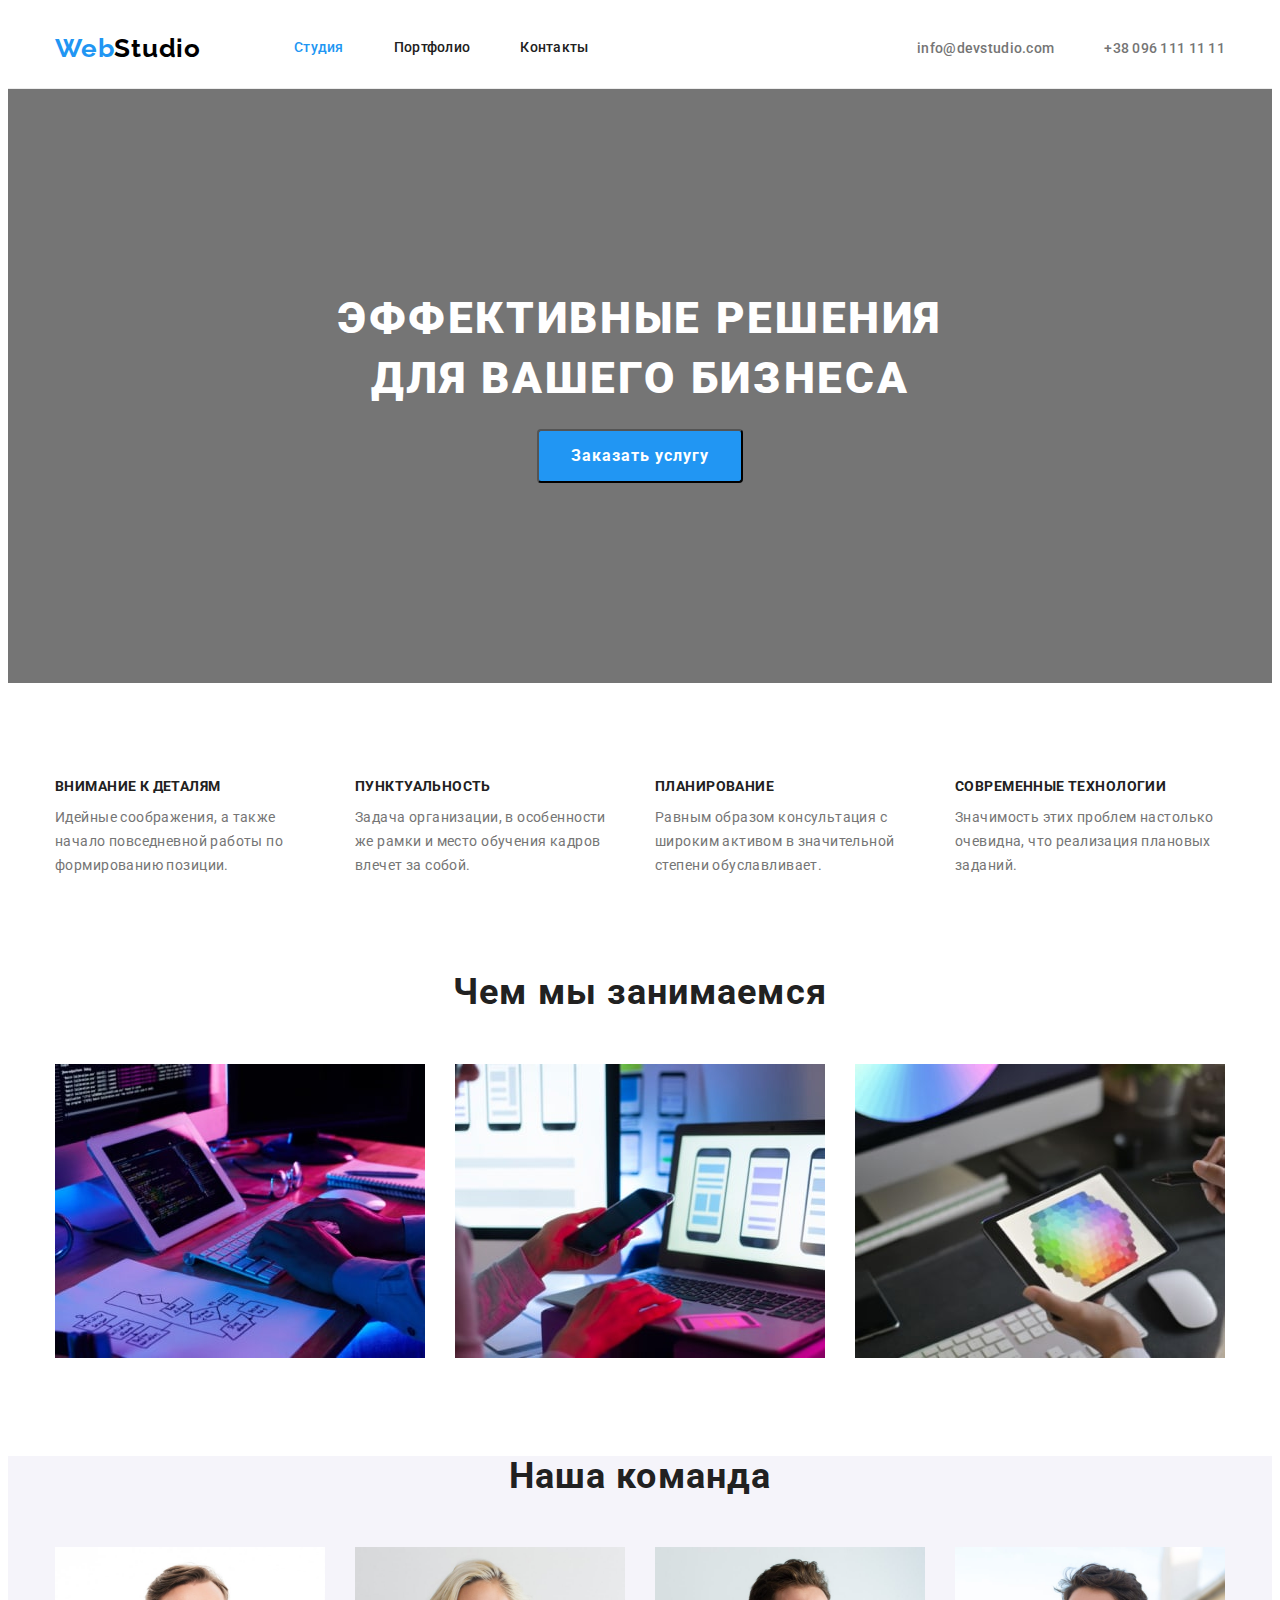
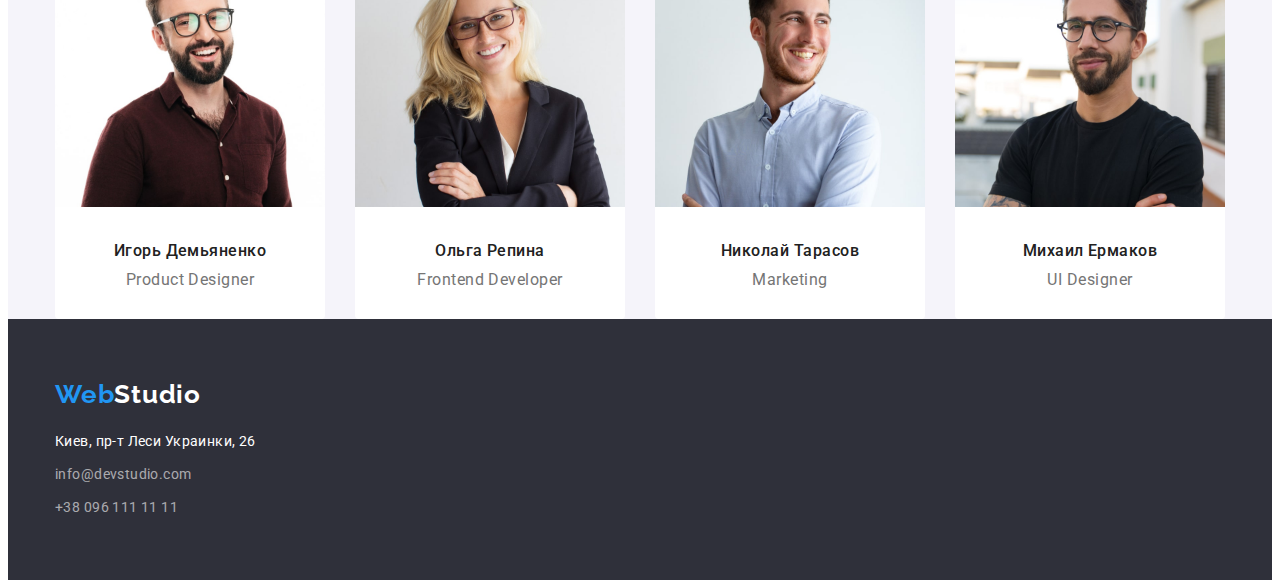
==== commit 0273003c: "Исправил футер, команду и хедер" ====
--- a/index.html
+++ b/index.html
@@ -25,9 +25,7 @@
         <header class="page-header">
             <div class="main-nav conteiner">
                 <nav class="nav-content">
-                    <a href="" lang="en" class="logo logo-header link"
-                        ><span class="logo-accent">Web</span>Studio</a
-                    >
+                    <a href="" lang="en" class="logo logo-header link"><span class="logo-accent">Web</span>Studio</a>
                     <ul class="naw-list list">
                         <li class="naw-item">
                             <a href="" class="naw-link current link">Студия</a>
@@ -52,8 +50,8 @@
         </header>
         <main>
             <!-- Герой -->
-            <section class="section">
-                <div class="main-hero conteiner">
+            <section class="hero section">
+                <div class=" conteiner">
                     <div class="hero-content">
                         <h1 class="hero-title">Эффективные решения<br />для вашего бизнеса</h1>
                         <button type="button" class="hero-button">Заказать услугу</button>
@@ -132,51 +130,52 @@
                 </div>
             </section>
             <!-- Команда -->
-            <section class="section">
-                <div class="main-team conteiner">
-                  <h2 class="team-title">Наша команда</h2>
-                  <ul class="team-list list">
-                    <li class="team-item">
-                      <img src="./images/team-card-1.jpg" alt="Фотография Игоря Демьяненко" width="270" height="260" />
-                      <h3 class="team-name">Игорь Демьяненко</h3>
-                      <p lang="en" class="team-post">Product Designer</p>
-                    </li>
-                    <li class="team-item">
-                      <img src="./images/team-card-2.jpg" alt="Фотография Ольги Репиной" width="270" height="260" />
-                      <h3 class="team-name">Ольга Репина</h3>
-                      <p lang="en" class="team-post">Frontend Developer</p>
-                    </li>
-                    <li class="team-item">
-                      <img src="./images/team-card-3.jpg" alt="Фотография Николая Тарасова" width="270" height="260" />
-                      <h3 class="team-name">Николай Тарасов</h3>
-                      <p lang="en" class="team-post">Marketing</p>
-                    </li>
-                    <li class="team-item">
-                      <img src="./images/team-card-4.jpg" alt="Фотография Михаила Ермакова" width="270" height="260" />
-                      <h3 class="team-name">Михаил Ермаков</h3>
-                      <p lang="en" class="team-post">UI Designer</p>
-                    </li>
-                  </ul>
+            <section class="team section">
+                <div class="conteiner">
+                    <h2 class="team-title">Наша команда</h2>
+                    <ul class="team-list list">
+                        <li class="team-item">
+                            <img src="./images/team-card-1.jpg" alt="Фотография Игоря Демьяненко" width="270" height="260" />
+                            <h3 class="team-name">Игорь Демьяненко</h3>
+                            <p lang="en" class="team-post">Product Designer</p>
+                        </li>
+                        <li class="team-item">
+                            <img src="./images/team-card-2.jpg" alt="Фотография Ольги Репиной" width="270" height="260" />
+                            <h3 class="team-name">Ольга Репина</h3>
+                            <p lang="en" class="team-post">Frontend Developer</p>
+                        </li>
+                        <li class="team-item">
+                            <img src="./images/team-card-3.jpg" alt="Фотография Николая Тарасова" width="270" height="260" />
+                            <h3 class="team-name">Николай Тарасов</h3>
+                            <p lang="en" class="team-post">Marketing</p>
+                        </li>
+                        <li class="team-item">
+                            <img src="./images/team-card-4.jpg" alt="Фотография Михаила Ермакова" width="270" height="260" />
+                            <h3 class="team-name">Михаил Ермаков</h3>
+                            <p lang="en" class="team-post">UI Designer</p>
+                        </li>
+                    </ul>
                 </div>
             </section>
         </main>
-        <footer >
-          <div class="footer conteiner">
-            <a href="" lang="en" class="logo logo-footer link"><span class="logo-accent">Web</span>Studio</a>
-            <address class="address">
-              <ul class="address-list list">
-                <li class="address-item">
-                  <a href="" class="address-link link">Киев, пр-т Леси Украинки, 26</a>
-                </li>
-                <li class="address-item">
-                  <a href="mailto:info@devstudio.com" lang="en" class="address-link info link">info@devstudio.com</a>
-                </li>
-                <li class="address-item">
-                  <a href="tel:+380961111111" class="address-link info link">+38 096 111 11 11</a>
-                </li>
-              </ul>
-            </address>
-          </div>
+        <footer class="footer">
+            <div class=" conteiner">
+                <a href="" lang="en" class="logo logo-footer link"><span class="logo-accent">Web</span>Studio</a>
+                <address class="address">
+                    <ul class="address-list list">
+                        <li class="address-item">
+                            <a href="" class="address-link link">Киев, пр-т Леси Украинки, 26</a>
+                        </li>
+                        <li class="address-item">
+                            <a href="mailto:info@devstudio.com" lang="en" class="address-link info link">info@devstudio.com</a>
+                        </li>
+                        <li class="address-item">
+                            <a href="tel:+380961111111" class="address-link info link">+38 096 111 11 11</a>
+                        </li>
+                    </ul>
+                </address>
+            </div>
+          
             
         </footer>
     </body>
--- a/ccs/styles.css
+++ b/ccs/styles.css
@@ -89,11 +89,14 @@
 }
 
 /*----------Site naw----------*/
+.page-header {
+    border-bottom: 1px solid #ececec;
+}
+
 .main-nav {
     display: flex;
     align-items: center;
     justify-content: space-between;
-    border-bottom: 1px solid #ececec;
 }
 
 .nav-content {
@@ -175,13 +178,14 @@
 /* index.html */
 
 /* --------------------HERO-------------------- */
-.main-hero {
-    padding-top: 47px;
-    padding-bottom: 47px;
+.hero.section {
+    max-width: 1600px;
+    margin-left: auto;
+    margin-right: auto;
+    background-color: var(--primary-text-color);
 }
 
 .hero-content {
-    background-color: var(--primary-text-color);
     text-align: center;
     padding-top: 200px;
     padding-bottom: 200px;
@@ -214,6 +218,7 @@
 
 /* --------------------ADVANTAGE-------------------- */
 .advantage-list {
+    padding-top: 94px;
     display: flex;
     margin-left: -15px;
     margin-right: -15px;
@@ -262,9 +267,12 @@
 }
 
 /* --------------------TEAM-------------------- */
-.main-team {
+.main-team .conteiner {
     padding-top: 94px;
     padding-bottom: 94px;
+}
+
+.team {
     background-color: var(--secondary-bg-color);
 }
 .team-title {
@@ -310,9 +318,11 @@
 }
 /* --------------------FOOTER-------------------- */
 .footer {
+    background-color: var(--footer-bg-color);
+}
+.footer .conteiner {
     padding-top: 60px;
     padding-bottom: 60px;
-    background-color: var(--footer-bg-color);
 }
 
 /* --------------------portfolio.html-------------------- */
